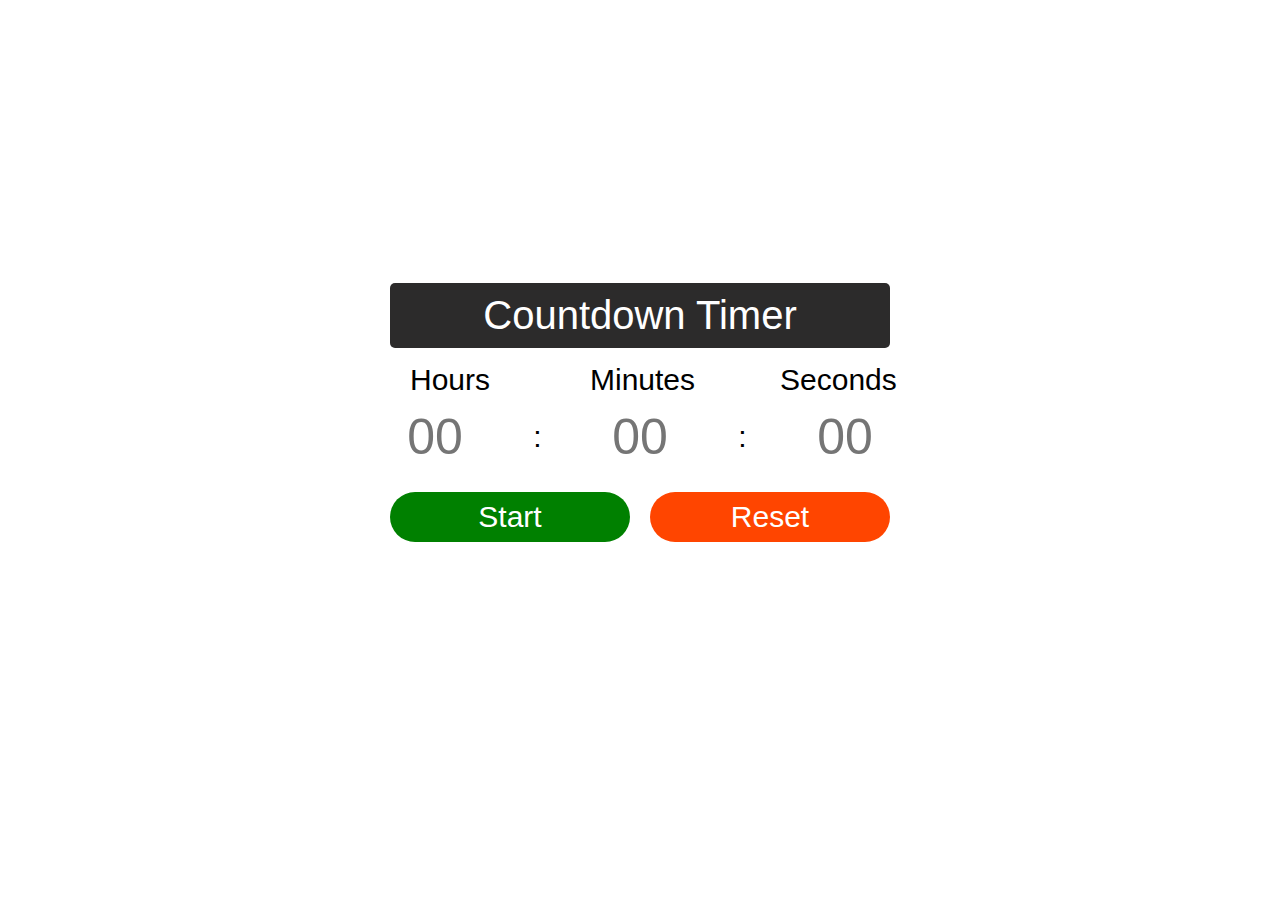
==== 3-countdown-timer/index.html @ 3c3d86a6 "Initial Commit" ====
<!DOCTYPE html>
<html lang="en">
  <head>
    <meta charset="UTF-8" />
    <meta name="viewport" content="width=device-width, initial-scale=1.0" />
    <meta http-equiv="X-UA-Compatible" content="ie=edge" />
    <link rel="stylesheet" href="style.css" />
    <title>Countdown Timer</title>
  </head>
  <body>
    <div class="container">
      <span class="container__title">Countdown Timer</span>

      <div class="container__labels">
        <p class="container__labels--label">Hours</p>
        <p class="container__labels--label">Minutes</p>
        <p class="container__labels--label">Seconds</p>
      </div>

      <div class="container__inputs">
        <input
          type="number"
          maxlength="2"
          oninput="this.value=this.value.slice(0,this.maxLength)"
          placeholder="00"
          class="container__inputs--time hour"
        />

        <p class="container__inputs--colon">:</p>

        <input
          type="number"
          maxlength="2"
          oninput="this.value=this.value.slice(0,this.maxLength)"
          placeholder="00"
          class="container__inputs--time minute"
        />

        <p class="container__inputs--colon">:</p>

        <input
          type="number"
          maxlength="2"
          oninput="this.value=this.value.slice(0,this.maxLength)"
          placeholder="00"
          class="container__inputs--time sec"
        />
      </div>

      <div class="container__btns">
        <button class="btn start">Start</button>
        <button class="btn stop">Pause</button>
        <button class="btn reset">Reset</button>
      </div>
    </div>
    <script src="./src/script.js"></script>
  </body>
</html>
---- 3-countdown-timer/style.css ----
* {
  margin: 0;
  padding: 0;
}

body {
  height: 85vh;
  display: flex;
  flex-direction: column;
  justify-content: center;
  align-items: center;
  gap: 20px;
  font-family: sans-serif;
}

.container__title {
  padding: 10px 20px;
  font-size: 40px;
  text-align: center;
  background: rgb(44, 43, 43);
  color: #fff;
  border-radius: 5px;
}

.container {
  height: 200px;
  width: 500px;
  display: flex;
  flex-direction: column;
  gap: 10px;
}

.container__labels,
.container__inputs,
.container__btns {
  display: flex;
  justify-content: space-between;
}

.container__btns {
  margin-top: 20px;
}

.container__labels--label {
  width: 20%;
  text-align: center;
  font-size: 30px;
  padding: 5px 10px;
}

.container__inputs--time {
  justify-self: center;
  align-self: center;
  border: none;
  font-size: 50px;
  width: 90px;
  height: 50px;
}

.container__inputs--colon {
  justify-self: center;
  align-self: center;
  font-size: 30px;
  margin: 0;
  padding: 5px 10px;
}

.btn {
  width: 48%;
  height: 50px;
  font-size: 30px;
  border: none;
  border-radius: 50px;
  cursor: pointer;
  color: white;
}

input {
  text-align: center;
  outline: none;
}

.start {
  background-color: green;
}

.stop {
  display: none;
  background-color: orange;
}

.reset {
  background-color: orangered;
}

input::-webkit-outer-spin-button,
input::-webkit-inner-spin-button {
  -webkit-appearance: none;
  margin: 0;
}
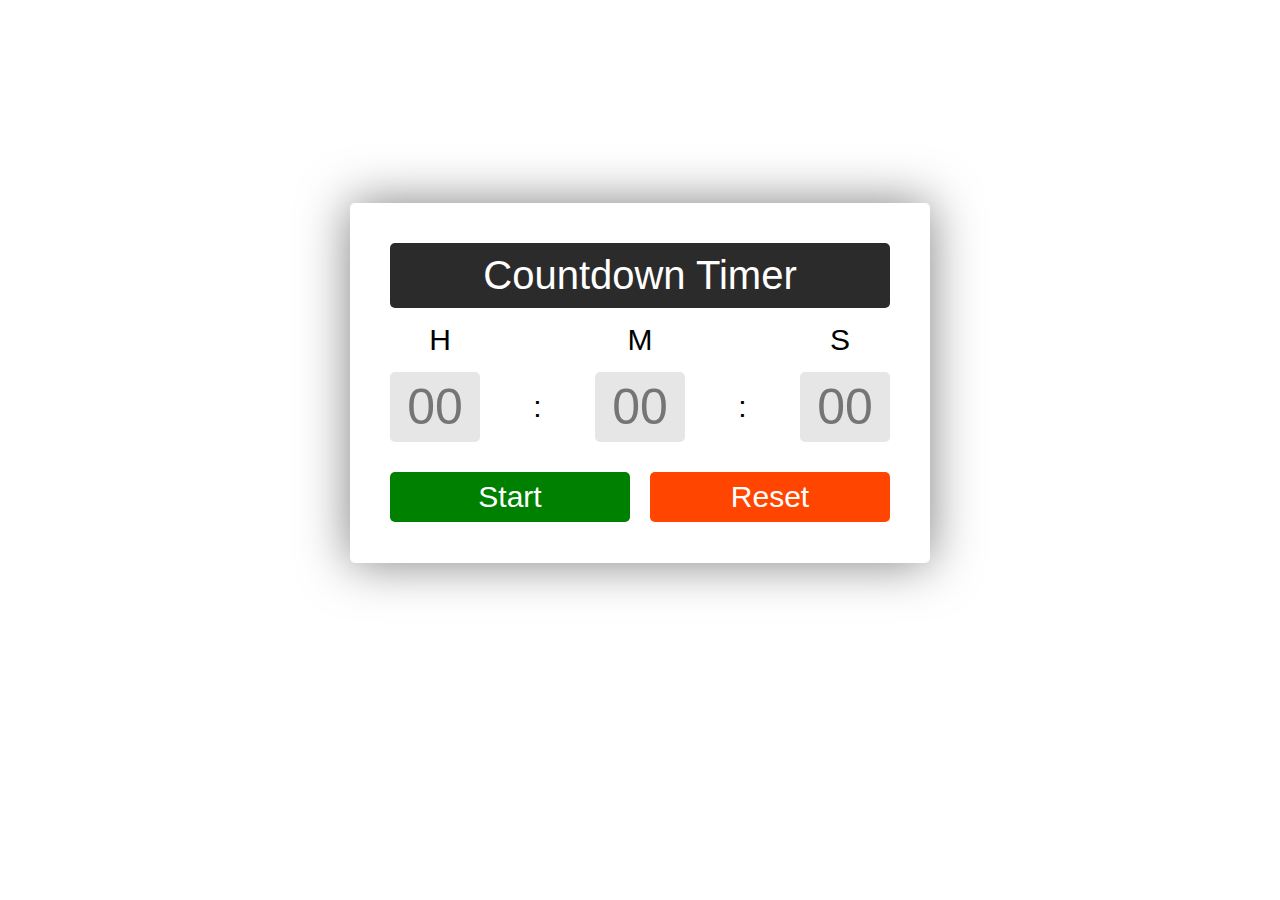
==== commit d515115d: "Initial Commit" ====
--- a/3-countdown-timer/index.html
+++ b/3-countdown-timer/index.html
@@ -12,9 +12,9 @@
       <span class="container__title">Countdown Timer</span>
 
       <div class="container__labels">
-        <p class="container__labels--label">Hours</p>
-        <p class="container__labels--label">Minutes</p>
-        <p class="container__labels--label">Seconds</p>
+        <p class="container__labels--label">H</p>
+        <p class="container__labels--label">M</p>
+        <p class="container__labels--label">S</p>
       </div>
 
       <div class="container__inputs">
--- a/3-countdown-timer/style.css
+++ b/3-countdown-timer/style.css
@@ -13,6 +13,18 @@
   font-family: sans-serif;
 }
 
+.container {
+  height: 200px;
+  width: 500px;
+  display: flex;
+  flex-direction: column;
+  gap: 10px;
+  background-color: #fff;
+  padding: 40px 40px 120px 40px;
+  border-radius: 5px;
+  box-shadow: 0 0 50px rgba(0, 0, 0, 0.5);
+}
+
 .container__title {
   padding: 10px 20px;
   font-size: 40px;
@@ -20,14 +32,6 @@
   background: rgb(44, 43, 43);
   color: #fff;
   border-radius: 5px;
-}
-
-.container {
-  height: 200px;
-  width: 500px;
-  display: flex;
-  flex-direction: column;
-  gap: 10px;
 }
 
 .container__labels,
@@ -45,7 +49,7 @@
   width: 20%;
   text-align: center;
   font-size: 30px;
-  padding: 5px 10px;
+  padding: 5px 0px;
 }
 
 .container__inputs--time {
@@ -54,7 +58,7 @@
   border: none;
   font-size: 50px;
   width: 90px;
-  height: 50px;
+  height: 70px;
 }
 
 .container__inputs--colon {
@@ -70,7 +74,7 @@
   height: 50px;
   font-size: 30px;
   border: none;
-  border-radius: 50px;
+  border-radius: 5px;
   cursor: pointer;
   color: white;
 }
@@ -78,6 +82,8 @@
 input {
   text-align: center;
   outline: none;
+  border-radius: 5px;
+  background: rgb(230, 230, 230);
 }
 
 .start {
